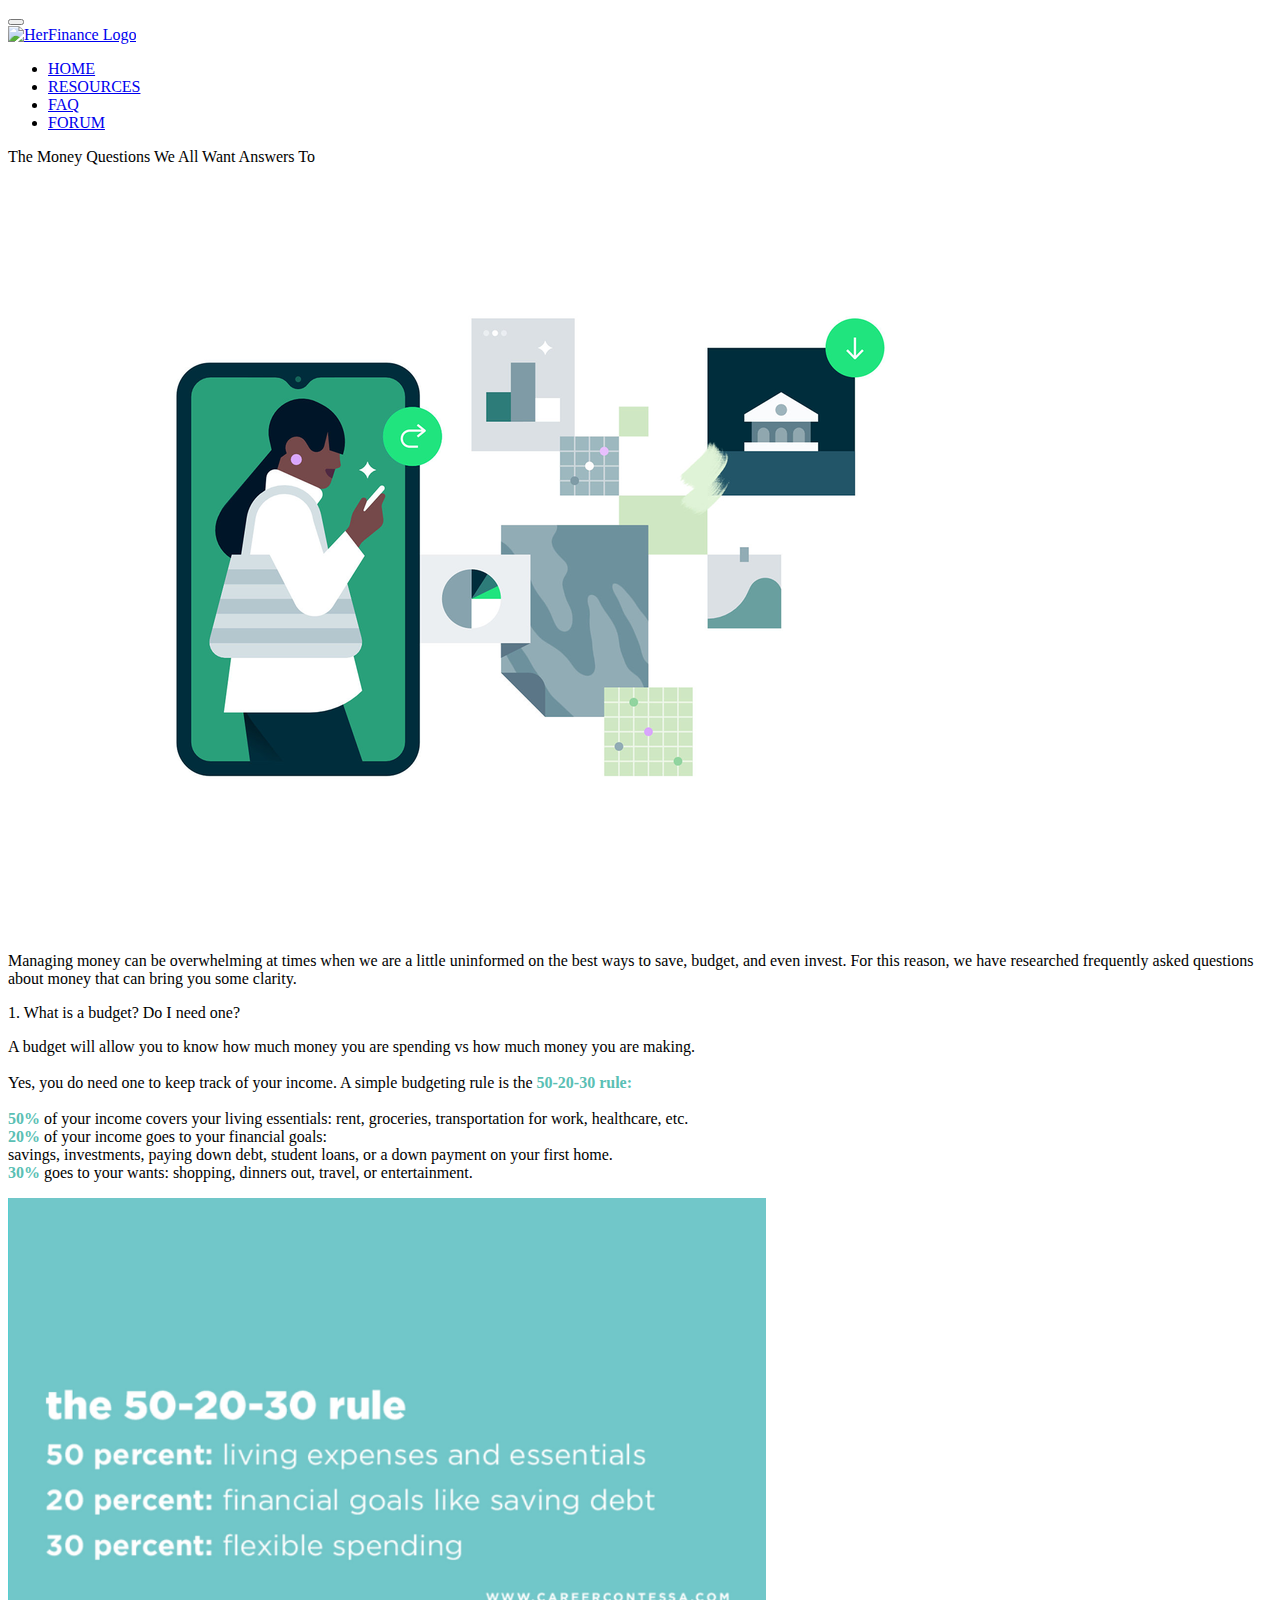
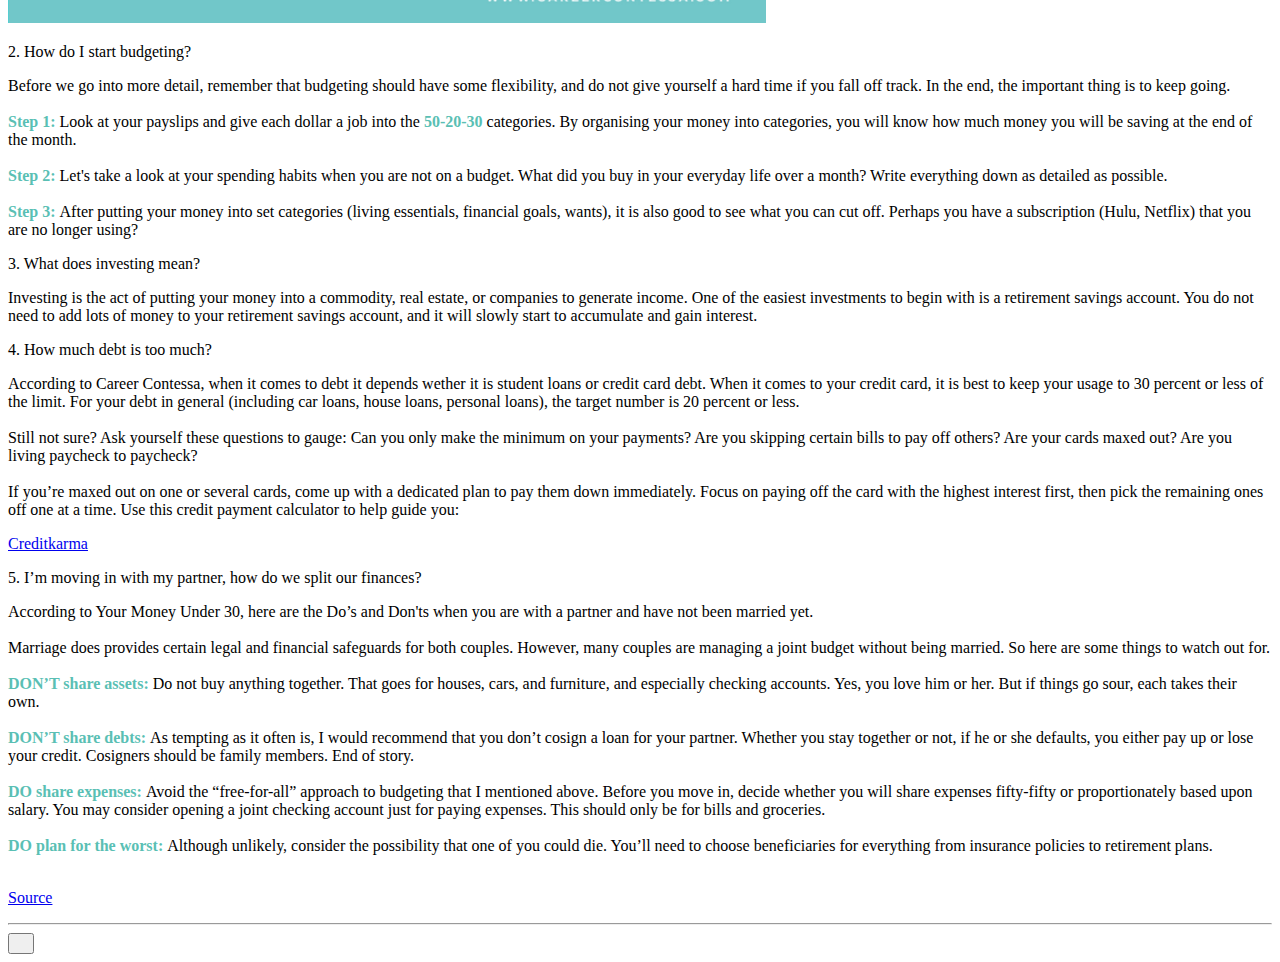
==== faq.html @ 2b51b11b "Add files via upload" ====
<!DOCTYPE html>
<html lang="en">
  <!-- HEAD-->

  <head>
    <meta charset="utf-8" />
    <meta http-equiv="X-UA-Compatible" content="IE=edge" />
    <meta name="viewport" content="width=device-width, initial-scale=1" />

    <title>HerFinance</title>

    <link
      href="https://cdn.jsdelivr.net/npm/bootstrap@5.0.0-beta2/dist/css/bootstrap.min.css"
      rel="stylesheet"
      integrity="sha384-BmbxuPwQa2lc/FVzBcNJ7UAyJxM6wuqIj61tLrc4wSX0szH/Ev+nYRRuWlolflfl"
      crossorigin="anonymous"
    />
    <link
      rel="stylesheet"
      type="text/css"
      href="./vendor/skeleton/skeleton.css"
    />
    <link href="styles.css" rel="stylesheet" />
    <link rel="preconnect" href="https://fonts.gstatic.com" />
    <link
      href="https://fonts.googleapis.com/css2?family=Montserrat:wght@500&display=swap"
      rel="stylesheet"
    />
    <link
      rel="stylesheet"
      href="https://stackpath.bootstrapcdn.com/font-awesome/4.7.0/css/font-awesome.min.css"
      integrity="sha384-wvfXpqpZZVQGK6TAh5PVlGOfQNHSoD2xbE+QkPxCAFlNEevoEH3Sl0sibVcOQVnN"
      crossorigin="anonymous"
    />
    <link
      href="https://fonts.googleapis.com/icon?family=Material+Icons"
      rel="stylesheet"
    />

    <!-- NAVBAR-->
    <nav class="navbar navbar-expand-lg navbar-light bg-blue">
      <div class="container-fluid">
        <button
          class="navbar-toggler ms-auto"
          type="button"
          data-bs-toggle="collapse"
          data-bs-target="#navbarNavAltMarkup"
          aria-controls="navbarNavAltMarkup"
          aria-expanded="false"
          aria-label="Toggle navigation"
        >
          <span class="navbar-toggler-icon"></span>
        </button>

        <div class="d-flex" style="width: 100%; justify-content: space-between">
          <a class="navbar-brand me-auto" href="#">
            <img src="logobl.jpg" alt="HerFinance Logo" />
          </a>
          <div class="collapse navbar-collapse ms-auto" id="navbarNavAltMarkup">
            <ul class="navbar-nav ms-auto">
              <li class="nav-item">
                <a class="nav-link active" aria-current="page" href="index.html">HOME</a>
              </li>
              <li class="nav-item">
                <a class="nav-link active" href="resources.html">RESOURCES</a>
              </li>
              <li class="nav-item">
                <a class="nav-link active" href="faq.html">FAQ</a>
              </li>
              <li class="nav-item">
                <a class="nav-link active" href="forum.html">FORUM</a>
              </li>
            </ul>
          </div>
        </div>
      </div>
    </nav>
    <!-- NAVBAR END-->
  </head>

  <!-- BODY -->

  <body>


   

    <p class="platform-header">The Money Questions We All Want Answers To</p>
     <img src="wmn.jpg" class="wmnphone" />

      <div class="container">
        
            <p class="money">
              Managing money can be overwhelming at times when we are a little uninformed on the best ways to save, budget, and even invest. For this reason, we have researched frequently asked questions about money that can bring you some clarity. 

            </p>
          
          </div>
        </div>
      </div>
    

    <!--section 1-->
    <p class="budget">1. What is a budget? Do I need one?</p>

      <div class="container">
        

        <p class="money">A budget will allow you to know how much money you are spending vs how much money you are making. <br>
            <br>
            Yes, you do need one to keep track of your income. A simple budgeting rule is the <strong style="color: #5abfb4;">50-20-30 rule: </strong><br>
            <br>

        <strong style="color: #5abfb4;">50% </strong> of your income covers your living essentials: rent, groceries, transportation for work, healthcare, etc. <br>
        <strong style="color: #5abfb4;">20% </strong>  of your income goes to your financial goals: <br> savings, investments, paying down debt, student loans, or a down payment on your first home. <br>
        <strong style="color: #5abfb4;">30% </strong>  goes to your wants: shopping, dinners out, travel, or entertainment.</p>


        <img src="rules.jpg" class="rules" width="60%" />
        </div>
        <p class="budget">2. How do I start budgeting?</p>
        <div class="container">
                <p class="money">Before we go into more detail, remember that budgeting should have some flexibility, and do not give yourself a hard time if you fall off track. In the end, the important thing is to keep going. <br>
                    <br>

               <strong style="color: #5abfb4;">Step 1: </strong>  Look at your payslips and give each dollar a job into the <strong style="color: #5abfb4;">50-20-30  </strong> categories. By organising your money into categories, you will know how much money you will be saving at the end of the month. 
               <br>
                    <br>
                <strong style="color: #5abfb4;">Step 2: </strong>  Let's take a look at your spending habits when you are not on a budget. What did you buy in your everyday life over a month? Write everything down as detailed as possible. 
                <br>
                <br>

                 <strong style="color: #5abfb4;">Step 3: </strong>  After putting your money into set categories (living essentials, financial goals, wants), it is also good to see what you can cut off. Perhaps you have a subscription (Hulu, Netflix) that you are no longer using?</p>
         </div>

        <p class="budget">3. What does investing mean?</p>
        <div class="container">
                  <div class="money"> Investing is the act of putting your money into a commodity, real estate, or companies to generate income. 

        One of the easiest investments to begin with is a retirement savings account. You do not need to add lots of money to your retirement savings account, and it will slowly start to accumulate and gain interest. 
        </div> 
        </div>

         <p class="budget">4. How much debt is too much?</p>
         <div class="container">

          <div class="money"> According to Career Contessa, when it comes to debt it depends wether it is student loans or credit card debt. 
            When it comes to your credit card, it is best to keep your usage to 30 percent or less of the limit. For your debt in general (including car loans, house loans, personal loans), the target number is 20 percent or less.
            <br>
                 <br>

            Still not sure? Ask yourself these questions to gauge: Can you only make the minimum on your payments? Are you skipping certain bills to pay off others? Are your cards maxed out? Are you living paycheck to paycheck?
                 <br>
                      <br>

            If you’re maxed out on one or several cards, come up with a dedicated plan to pay them down immediately. Focus on paying off the card with the highest interest first, then pick the remaining ones off one at a time. Use this credit payment calculator to help guide you: 
            <p><a href="https://www.creditkarma.com/calculators/debtrepayment" class="link">Creditkarma</a></p>

            </div> 
             </div>


        
         <div class="container">
             <p class="budget">5. I’m moving in with my partner, how do we split our finances?</p>
          <div class="money"> According to Your Money Under 30, here are the Do’s and Don'ts when you are with a partner and have not been married yet.
              <br>
              <br>

            Marriage does provides certain legal and financial safeguards for both couples. However, many couples are managing a joint budget without being married. So here are some things to watch out for.
              <br>
              <br>

          <strong style="color: #5abfb4;">DON’T share assets: </strong>  Do not buy anything together. That goes for houses, cars, and furniture, and especially checking accounts. Yes, you love him or her. But if things go sour, each takes their own.
              <br>
              <br>

             <strong style="color: #5abfb4;">DON’T share debts: </strong>  As tempting as it often is, I would recommend that you don’t cosign a loan for your partner. Whether you stay together or not, if he or she defaults, you either pay up or lose your credit. Cosigners should be family members. End of story.
              <br>
              <br>

          <strong style="color: #5abfb4;">DO share expenses: </strong> Avoid the “free-for-all” approach to budgeting that I mentioned above. Before you move in, decide whether you will share expenses fifty-fifty or proportionately based upon salary. You may consider opening a joint checking account just for paying expenses. This should only be for bills and groceries.
              <br>
              <br>

            <strong style="color: #5abfb4;">  DO plan for the worst: </strong>  Although unlikely, consider the possibility that one of you could die. You’ll need to choose beneficiaries for everything from insurance policies to retirement plans.
              <br>
              <br>
             
                 <p><a href="https://www.moneyunder30.com/how-do-you-split-expenses-with-your-partner-or-spouse " class="link">Source</p></a>
          

           


        </div> 
        </div>


    <div class="footer">
      <div class="container">
        <hr class="footer-hr" />

        <!-- scroll to top btn-->

        <button id="btnScrollToTop">
          <i class="fas fa-chevron-circle-up"></i>
        </button>
      </div>
    </div>

    <!-- JS -->
    <script src="app.js"></script>
    <script
      src="https://kit.fontawesome.com/211ade590b.js"
      crossorigin="anonymous"
    ></script>
    <script
      src="https://cdn.jsdelivr.net/npm/bootstrap@5.0.0-beta2/dist/js/bootstrap.bundle.min.js"
      integrity="sha384-b5kHyXgcpbZJO/tY9Ul7kGkf1S0CWuKcCD38l8YkeH8z8QjE0GmW1gYU5S9FOnJ0"
      crossorigin="anonymous"
    ></script>
  </body>
</html>
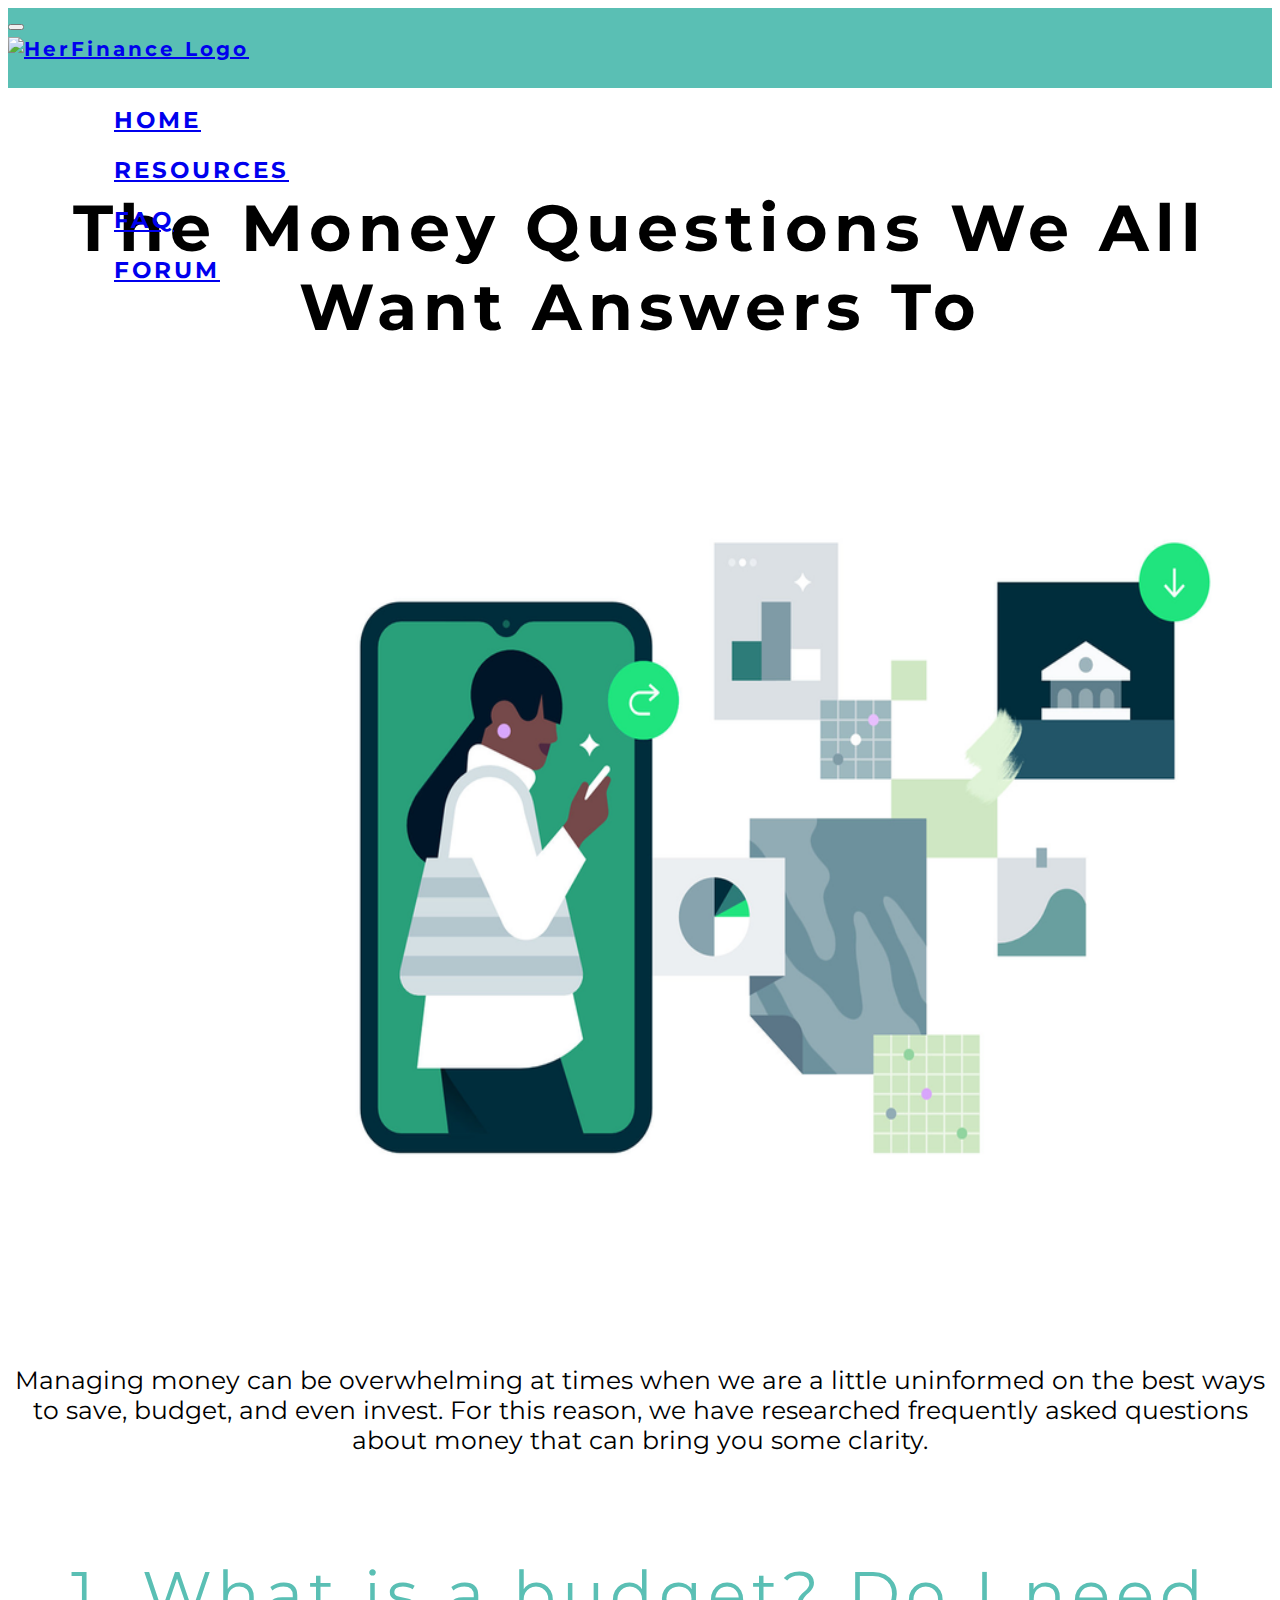
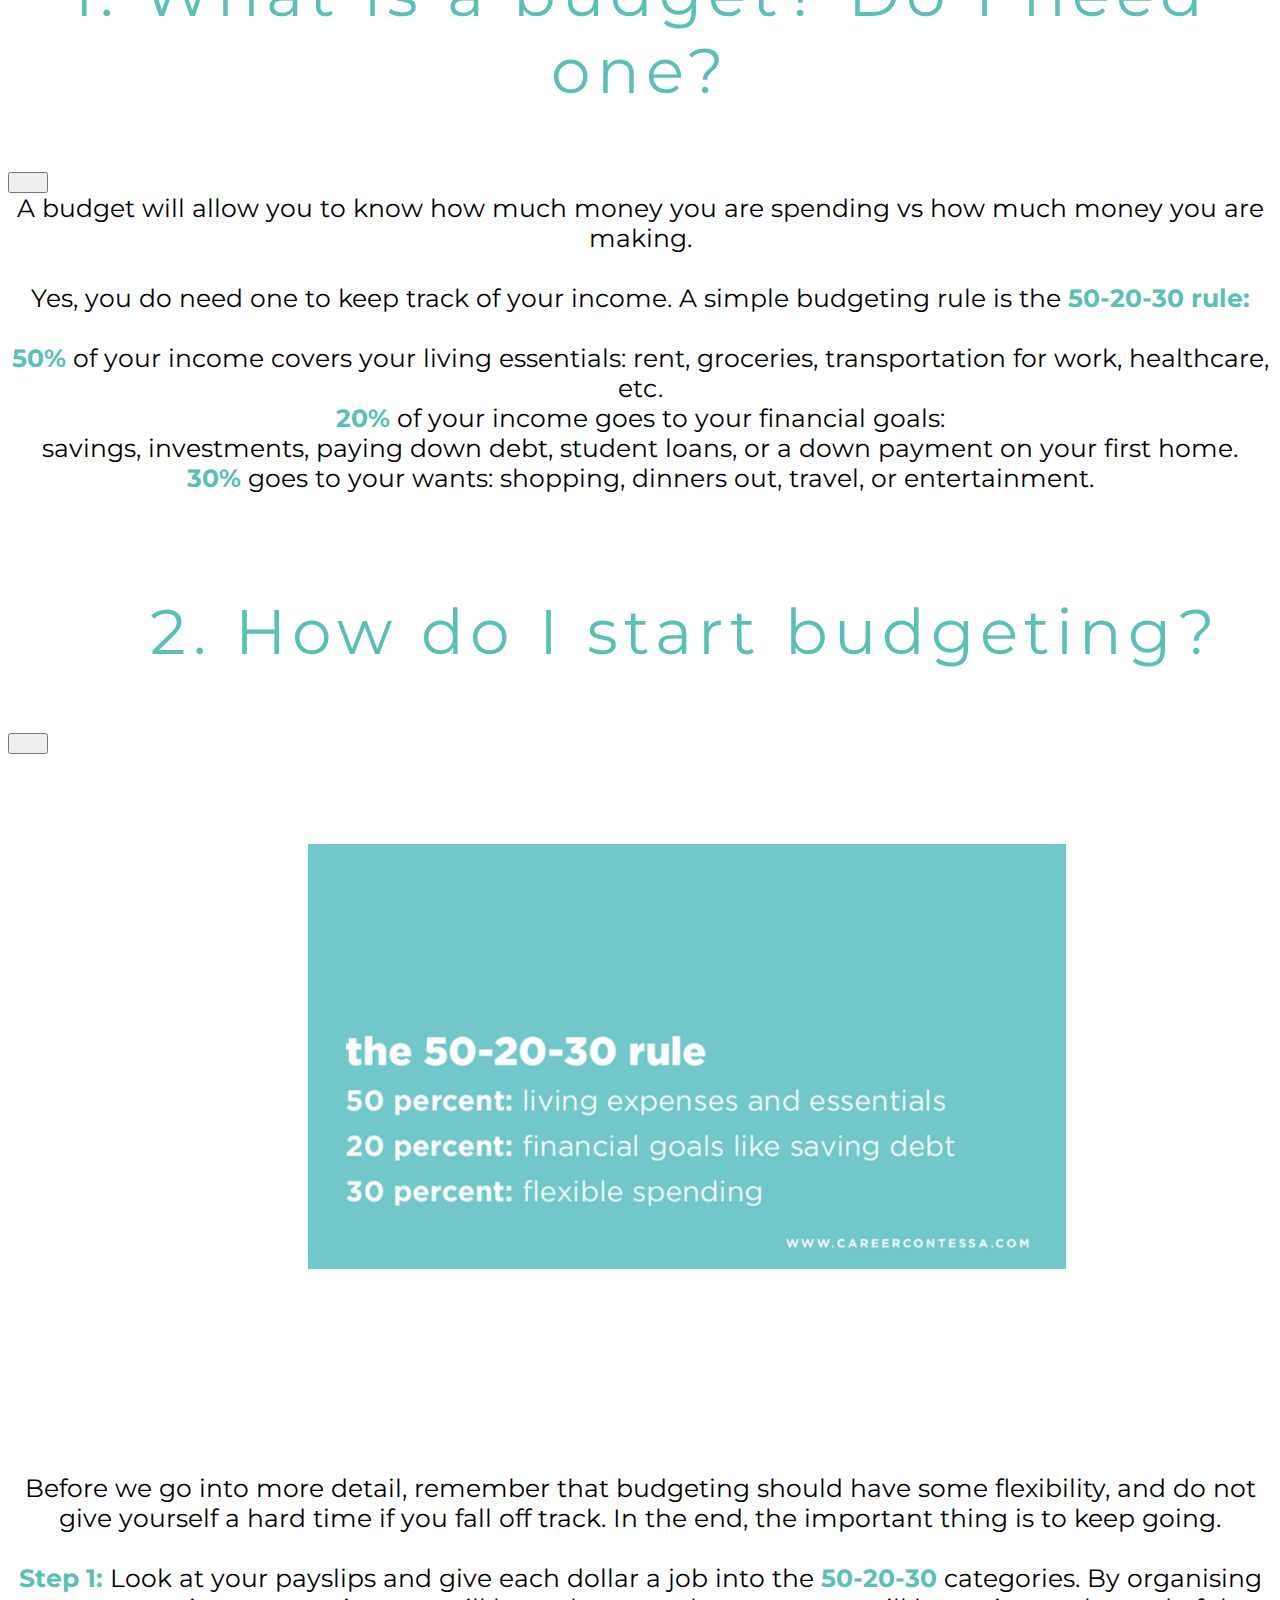
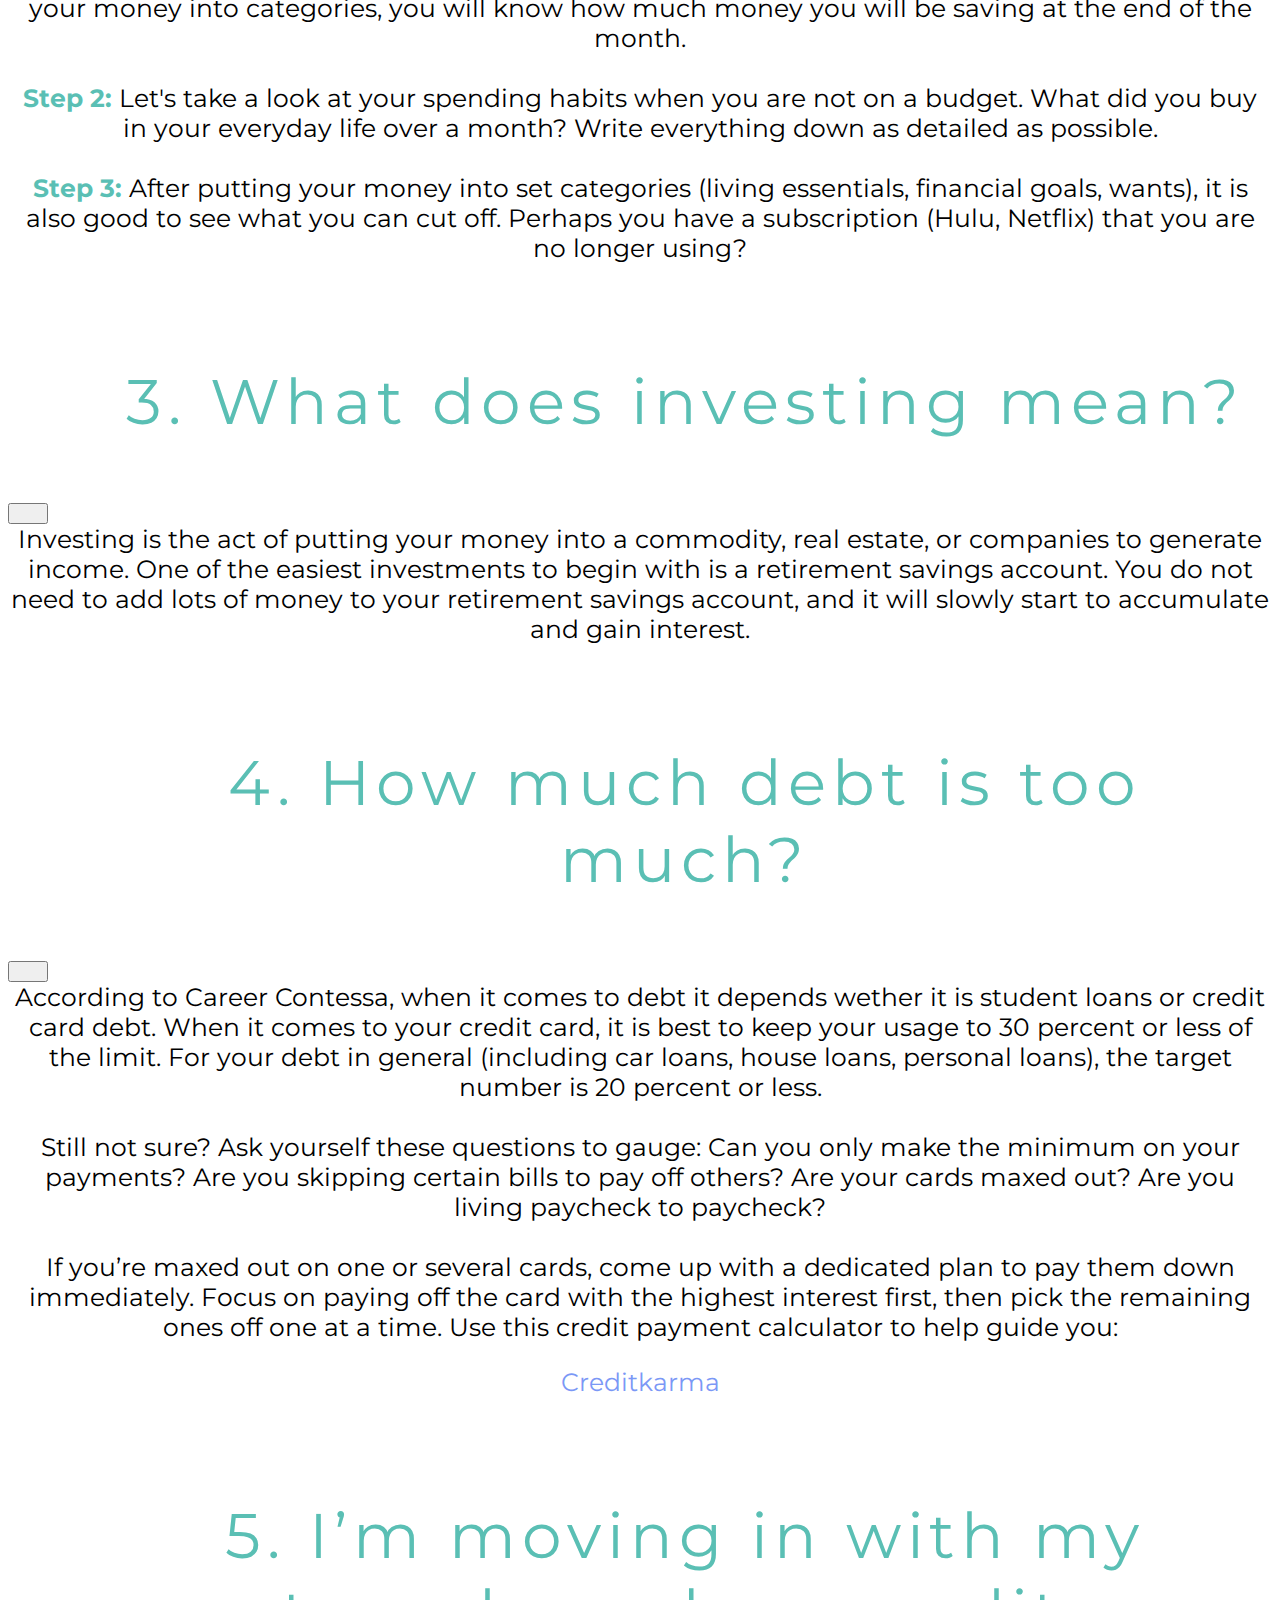
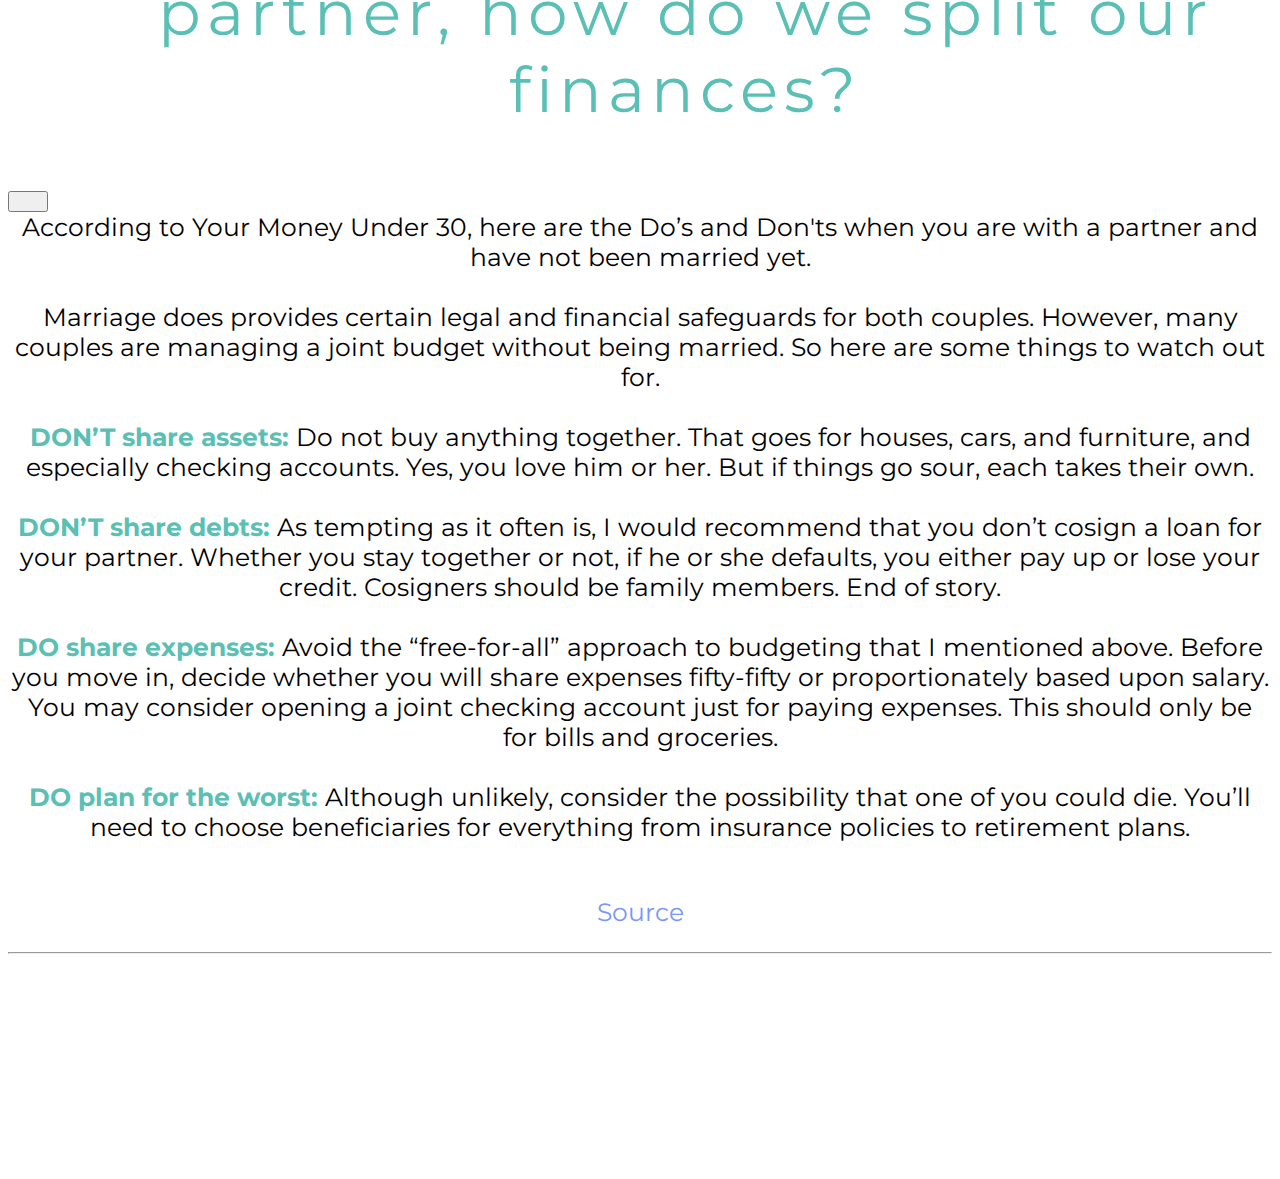
==== commit 49032aba: "Add files via upload" ====
--- a/faq.html
+++ b/faq.html
@@ -101,12 +101,34 @@
     
 
     <!--section 1-->
-    <p class="budget">1. What is a budget? Do I need one?</p>
-
-      <div class="container">
         
-
-        <p class="money">A budget will allow you to know how much money you are spending vs how much money you are making. <br>
+        <section class="questions">
+        
+     
+      <!--questions-->
+  
+      <div class="section-center"></div>
+
+      <!-- single question -->
+      <article class="question">
+        <div class="question-title">
+          <!-- question title-->
+
+           <p class="budget">1. What is a budget? Do I need one?</p>
+
+          <button type="button" class="question-btn">
+            <span class="plus-icon">
+              <i class="far fa-plus-square"></i>
+            </span>
+            <span class="minus-icon">
+              <i class="far fa-minus-square"></i>
+            </div>
+          </button>
+        </div>
+
+      <!-- question text-->
+        <div class="question-text">
+           <p class="money">A budget will allow you to know how much money you are spending vs how much money you are making. <br>
             <br>
             Yes, you do need one to keep track of your income. A simple budgeting rule is the <strong style="color: #5abfb4;">50-20-30 rule: </strong><br>
             <br>
@@ -114,12 +136,31 @@
         <strong style="color: #5abfb4;">50% </strong> of your income covers your living essentials: rent, groceries, transportation for work, healthcare, etc. <br>
         <strong style="color: #5abfb4;">20% </strong>  of your income goes to your financial goals: <br> savings, investments, paying down debt, student loans, or a down payment on your first home. <br>
         <strong style="color: #5abfb4;">30% </strong>  goes to your wants: shopping, dinners out, travel, or entertainment.</p>
-
-
-        <img src="rules.jpg" class="rules" width="60%" />
-        </div>
-        <p class="budget">2. How do I start budgeting?</p>
-        <div class="container">
+        </div>
+      </article>
+
+      <!-- 2nd question-->
+
+       <article class="question">
+        <div class="question-title">
+          <!-- question title-->
+
+           <p style="margin-left: 90px;"class="budget">2. How do I start budgeting?</p>
+
+          <button type="button" class="question-btn">
+            <span class="plus-icon">
+              <i class="far fa-plus-square"></i>
+            </span>
+            <span class="minus-icon">
+              <i class="far fa-minus-square"></i>
+            </div>
+          </button>
+        </div>
+
+        <!-- question text-->
+        <div class="question-text">
+              <img src="rules.jpg" style="    margin-left: 300px; margin-bottom: 200px;" class="rules" width="60%" />
+         
                 <p class="money">Before we go into more detail, remember that budgeting should have some flexibility, and do not give yourself a hard time if you fall off track. In the end, the important thing is to keep going. <br>
                     <br>
 
@@ -132,17 +173,57 @@
 
                  <strong style="color: #5abfb4;">Step 3: </strong>  After putting your money into set categories (living essentials, financial goals, wants), it is also good to see what you can cut off. Perhaps you have a subscription (Hulu, Netflix) that you are no longer using?</p>
          </div>
-
-        <p class="budget">3. What does investing mean?</p>
-        <div class="container">
+       
+      </article>
+
+  <!-- 3rd question-->
+
+       <article class="question">
+        <div class="question-title">
+          <!-- question title-->
+
+            <p style="margin-left: 90px;"class="budget">3. What does investing mean?</p>
+          <button type="button" class="question-btn">
+            <span class="plus-icon">
+              <i class="far fa-plus-square"></i>
+            </span>
+            <span class="minus-icon">
+              <i class="far fa-minus-square"></i>
+            </div>
+          </button>
+        </div>
+
+        <!-- question text-->
+        <div class="question-text">
+         
                   <div class="money"> Investing is the act of putting your money into a commodity, real estate, or companies to generate income. 
 
         One of the easiest investments to begin with is a retirement savings account. You do not need to add lots of money to your retirement savings account, and it will slowly start to accumulate and gain interest. 
         </div> 
         </div>
 
-         <p class="budget">4. How much debt is too much?</p>
-         <div class="container">
+      
+
+         <!-- 4th question-->
+
+       <article class="question">
+        <div class="question-title">
+          <!-- question title-->
+
+            <p style="margin-left: 90px;"class="budget">4. How much debt is too much?</p>
+          <button type="button" class="question-btn">
+            <span class="plus-icon">
+              <i class="far fa-plus-square"></i>
+            </span>
+            <span class="minus-icon">
+              <i class="far fa-minus-square"></i>
+            </div>
+          </button>
+        </div>
+
+        <!-- question text-->
+        <div class="question-text">
+   
 
           <div class="money"> According to Career Contessa, when it comes to debt it depends wether it is student loans or credit card debt. 
             When it comes to your credit card, it is best to keep your usage to 30 percent or less of the limit. For your debt in general (including car loans, house loans, personal loans), the target number is 20 percent or less.
@@ -160,10 +241,29 @@
              </div>
 
 
-        
-         <div class="container">
-             <p class="budget">5. I’m moving in with my partner, how do we split our finances?</p>
-          <div class="money"> According to Your Money Under 30, here are the Do’s and Don'ts when you are with a partner and have not been married yet.
+
+              <!-- 5th question-->
+
+       <article class="question">
+        <div class="question-title">
+          <!-- question title-->
+
+            <p style="margin-left: 90px;"class="budget">5. I’m moving in with my partner, how do we split our finances?</p>
+          <button type="button" class="question-btn">
+            <span class="plus-icon">
+              <i class="far fa-plus-square"></i>
+            </span>
+            <span class="minus-icon">
+              <i class="far fa-minus-square"></i>
+            </div>
+          </button>
+        </div>
+
+        <!-- question text-->
+        <div class="question-text">
+   
+
+<div class="money"> According to Your Money Under 30, here are the Do’s and Don'ts when you are with a partner and have not been married yet.
               <br>
               <br>
 
@@ -194,9 +294,14 @@
 
 
         </div> 
-        </div>
-
-
+             </div>
+            </div>
+      </article>
+
+
+
+      <!-- single question -->
+    </section>
     <div class="footer">
       <div class="container">
         <hr class="footer-hr" />
--- a/styles.css
+++ b/styles.css
@@ -0,0 +1,266 @@
+[class*='col-'] {
+  padding: 1rem;
+}
+
+.navbar {
+  background-color: #5abfb4;
+  color: white;
+  font-family: Montserrat, sans-serif;
+  letter-spacing: 3px;
+  font-size: 20px;
+  font-weight: bold;
+
+  height: 80px;
+}
+nav a {
+  opacity: 1;
+  position: relative;
+}
+nav a::before {
+  content: '';
+  display: block;
+  height: 5px;
+  background: black;
+  transform: scale(0, 1);
+  transition: transform ease-in-out 250ms;
+}
+
+nav a:hover::before {
+  transform: scale(1, 1);
+}
+
+.navbar-nav {
+  margin-left: 20px;
+  font-size: 23px;
+}
+
+nav li {
+  margin-left: 2em;
+  margin-bottom: 0;
+}
+
+.title {
+  color: #5abfb4;
+  padding-left: 400px;
+  font-size: 80px;
+  margin-top: 80px;
+  letter-spacing: 10px;
+  font-weight: bold;
+  text-align: center;
+  padding-left: 3px;
+}
+.title:hover {
+  text-shadow: 0px 0px 10px #7b98f6;
+}
+.jumbotron {
+  font-family: Montserrat;
+}
+
+.pic {
+  position: absolute;
+  right: 0%;
+  margin-right: -150px;
+  margin-top: 50px;
+}
+
+.pic {
+  width: 700px;
+  height: 600px;
+}
+
+.lead {
+  font-family: Montserrat;
+  font-weight: bold;
+  margin-top: 100px;
+  font-size: 65px;
+}
+.value-description1 {
+  font-weight: bold;
+
+  font-size: 30px;
+}
+
+.platform-header {
+  text-align: center;
+  font-family: Montserrat;
+  font-weight: bold;
+  letter-spacing: 6px;
+  margin-top: 100px;
+  font-size: 65px;
+}
+.finance-header {
+  text-align: center;
+  font-family: Montserrat;
+  font-weight: bold;
+  letter-spacing: 6px;
+  margin-top: 100px;
+  font-size: 63px;
+}
+
+.value-heading {
+  font-weight: bold;
+  font-family: 'Montserrat', sans-serif;
+}
+.section {
+  font-family: Montserrat;
+}
+
+.one-third {
+  font-size: 21px;
+}
+.nmbrs {
+  width: 70px;
+  height: 95px;
+  font-weight: bold;
+  margin-top: -28px;
+  border-radius: 35px;
+  color: #7b98f6;
+  text-align: center;
+  font-size: 100px;
+  float: left;
+  margin-right: 10px;
+}
+.nmbrs:hover {
+  transform: rotate(360deg);
+}
+.finance-icon {
+  width: 70px;
+  height: 60px;
+  padding-top: 10px;
+  margin-top: -12px;
+  border-radius: 35px;
+  color: #5abfb4;
+  text-align: center;
+  font-size: 30px;
+  float: left;
+}
+.finance-icon:hover {
+  transform: rotate(360deg);
+}
+
+.credit-icon1 {
+  width: 70px;
+  height: 60px;
+  padding-top: 10px;
+  margin-top: -12px;
+  border-radius: 35px;
+
+  color: #5abfb4;
+  text-align: center;
+  font-size: 50px;
+  float: left;
+  padding-left: 40px;
+  margin-right: 10px;
+  margin-bottom: 10px;
+  transform: rotate(-20deg);
+}
+
+.credit-icon2 {
+  width: 70px;
+  height: 60px;
+  padding-top: 10px;
+  margin-top: -12px;
+  border-radius: 35px;
+  color: #7b98f6;
+  text-align: center;
+  font-size: 50px;
+  float: left;
+  padding-right: 40px;
+  margin-right: 10px;
+  margin-bottom: 10px;
+}
+
+.margin {
+  margin-top: 40px;
+}
+
+.materials-icon {
+  padding-top: 5px;
+}
+#btnScrollToTop {
+  color: #5abfb4;
+  font-size: 90px;
+  background: transparent;
+  border-color: transparent;
+  margin: 0 0.5rem;
+  transition: var(--transition);
+  cursor: pointer;
+  margin-left: 900px;
+  margin-bottom: 100px;
+}
+
+.money {
+  font-family: Montserrat;
+  text-align: center;
+  margin-top: auto;
+  font-size: 25px;
+}
+.wmnphone {
+  width: 1200px;
+  height: 1000px;
+  margin-left: 150px;
+  margin-top: -50px;
+}
+.wmns {
+  width: 750px;
+  height: 600px;
+  margin-left: 350px;
+  margin-top: -50px;
+}
+
+.budget {
+  text-align: center;
+  font-family: Montserrat;
+  color: #5abfb4;
+  letter-spacing: 6px;
+  margin-top: 100px;
+  font-size: 63px;
+}
+
+.rules {
+  margin-left: 200px;
+  margin-top: 90px;
+}
+
+.link {
+  text-decoration: none;
+  color: #7b98f6;
+}
+.link:hover {
+  text-shadow: 0px 0px 10px #7b98f6;
+}
+
+.forum-title {
+  color: #5abfb4;
+  padding-left: 400px;
+  font-size: 80px;
+  margin-top: 80px;
+  letter-spacing: 10px;
+  font-weight: lighter;
+  text-align: center;
+  padding-left: 3px;
+}
+.forum-header {
+  font-size: 50px;
+  text-align: center;
+  font-family: Montserrat;
+
+  letter-spacing: 6px;
+  margin-top: 100px;
+}
+
+.forum-part {
+  color: #5abfb4;
+  padding-left: 400px;
+  font-size: 35px;
+  margin-top: 80px;
+  letter-spacing: 4px;
+  margin-right: 500px;
+  font-weight: bold;
+  text-align: center;
+  padding-left: 3px;
+}
+
+.row-forum {
+  margin-left: 200px;
+}
